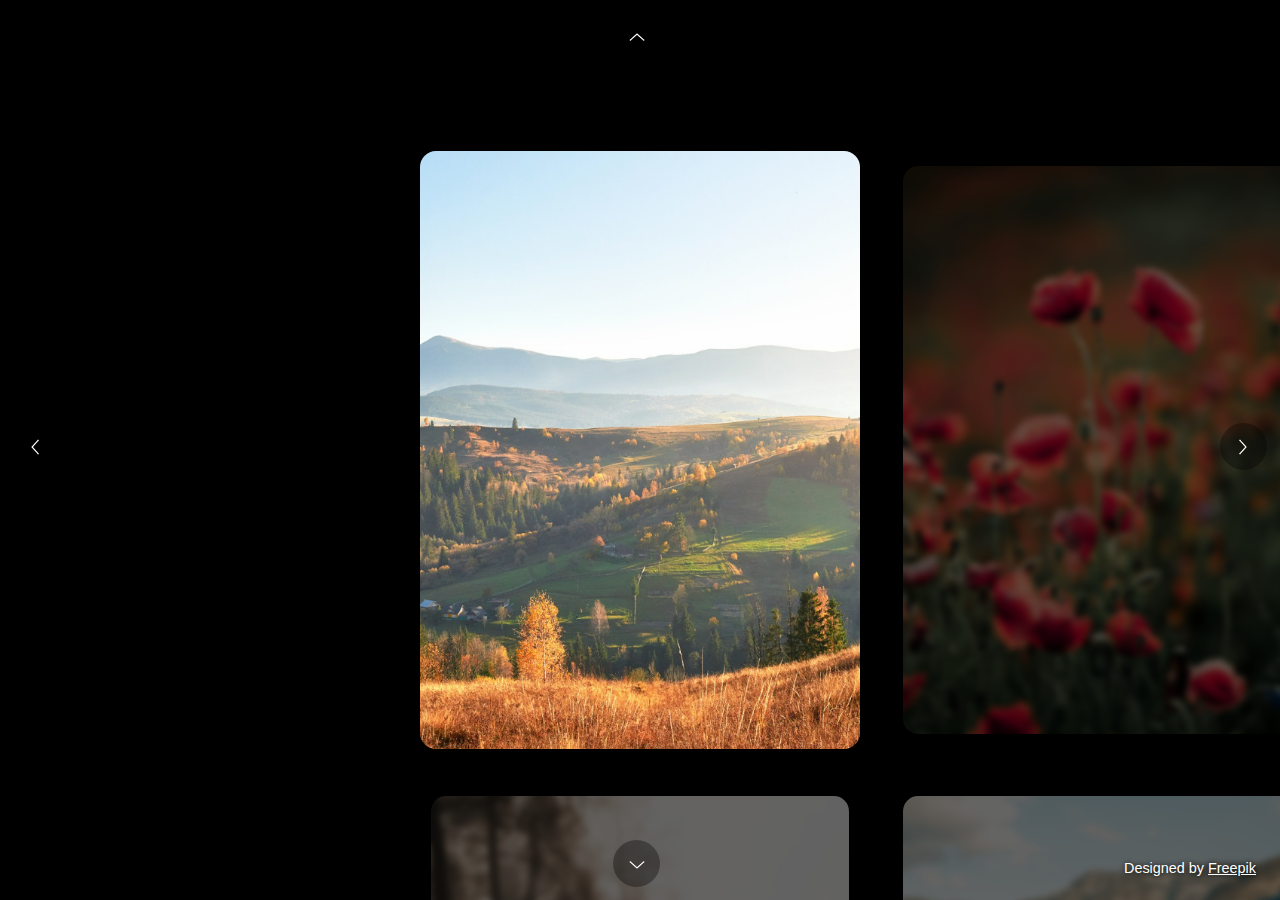
==== index.html @ eeb9bc3c "Moved index.html to root directory" ====
<!DOCTYPE html>
<html lang="cs">

<head>
    <meta charset="UTF-8">
    <meta http-equiv="X-UA-Compatible" content="IE=edge">
    <meta name="viewport" content="width=device-width, initial-scale=1.0">
    <link rel="stylesheet" href="./src/draggableGrid.css">
    <title>Document</title>

    <style>
        body {
            background: black;
            padding: 0;
            margin: 0;
            box-sizing: border-box;
        }

        div.draggable-grid>ul>li>div {
            display: flex;
            position: relative;
            width: 100%;
            height: 100%;
            justify-content: stretch;
            align-items: stretch;
            overflow: hidden;
            border-radius: 1em;
        }

        div.draggable-grid>ul>li {
            padding: 1em;
        }

        div.draggable-grid>ul>li * {
            box-sizing: border-box;
        }

        div.draggable-grid>ul>li>div>img {
            position: relative;
            width: 100%;
            box-shadow: 0px 0px 2rem #00000050;
            object-fit: cover;
        }

        div.draggable-grid {
            height: 100vh;
        }

        div.center-point {
            position: absolute;
            width: 10px;
            height: 10px;
            background-color: red;
            top: calc(50vh - 5px);
            left: calc(50vw - 5px);
        }

        .freepik-attribution {
            position: absolute;
            right: 0;
            bottom: 0;
            color: white;
            margin: 1.5rem;
            font-family: 'Segoe UI', Tahoma, Geneva, Verdana, sans-serif;
            text-shadow: black 0 0 5px;
            font-size: 0.9em;
        }

        .freepik-attribution .freepik-link {
            color: white;
        }

        button {
            position: fixed;
            height: 3.5em;
            width: 3.5em;
            border-radius: 2rem;
            border-color: transparent;
            background-color: #00000055;
            background-repeat: no-repeat;
            background-position: center;
            color: white;
            transition: background-color 0.2s;
        }

        button:hover {
            background-color: #00000088;
            cursor: pointer;
        }

        #up {
            top: 1em;
            left: calc(50% - 2em);
            background-image: url(./images/arrow_up.png);
            background-size: 1.2em 0.6em;
        }

        #down {
            bottom: 1em;
            left: calc(50% - 2em);
            background-image: url(./images/arrow_down.png);
            background-position-y: 55%;
            background-size: 1.2em 0.6em;
        }

        #left {
            top: calc(50% - 2em);
            left: 1em;
            background-image: url(./images/arrow_left.png);
            background-position-x: 45%;
            background-size: 0.6em 1.2em;
        }

        #right {
            top: calc(50% - 2em);
            right: 1em;
            background-image: url(./images/arrow_right.png);
            background-size: 0.6em 1.2em;
        }
    </style>
</head>

<body>

    <div class="draggable-grid" data-span="4" data-orientation="horizontal" data-cell-size-ratio="3/4"
        data-max-cell-size="0.65 0.7" draggable="false">
        <ul>
            <li>
                <div>
                    <img src="images/1.jpg">
                </div>
            </li>
            <li>
                <div>
                    <img src="images/2.jpg">
                </div>
            </li>
            <li>
                <div>
                    <img src="images/3.jpg">
                </div>
            </li>
            <li>
                <div>
                    <img src="images/4.jpg">
                </div>
            </li>
            <li>
                <div>
                    <img src="images/5.jpg">
                </div>
            </li>
            <li>
                <div>
                    <img src="images/6.jpg">
                </div>
            </li>
            <li>
                <div>
                    <img src="images/7.jpg">
                </div>
            </li>
            <li>
                <div>
                    <img src="images/8.jpg">
                </div>
            </li>
            <li>
                <div>
                    <img src="images/9.jpg">
                </div>
            </li>
            <li>
                <div>
                    <img src="images/10.jpg">
                </div>
            </li>
            <li>
                <div>
                    <img src="images/11.jpg">
                </div>
            </li>
            <li>
                <div>
                    <img src="images/12.jpg">
                </div>
            </li>
            <li>
                <div>
                    <img src="images/13.jpg">
                </div>
            </li>
            <li>
                <div>
                    <img src="images/14.jpg">
                </div>
            </li>
            <li>
                <div>
                    <img src="images/1.jpg">
                </div>
            </li>
            <li>
                <div>
                    <img src="images/2.jpg">
                </div>
            </li>
            <li>
                <div>
                    <img src="images/15.jpg">
                </div>
            </li>
            <li>
                <div>
                    <img src="images/16.jpg">
                </div>
            </li>
            <li>
                <div>
                    <img src="images/3.jpg">
                </div>
            </li>
            <li>
                <div>
                    <img src="images/4.jpg">
                </div>
            </li>
            <li>
                <div>
                    <img src="images/7.jpg">
                </div>
            </li>
            <li>
                <div>
                    <img src="images/8.jpg">
                </div>
            </li>
            <li>
                <div>
                    <img src="images/5.jpg">
                </div>
            </li>
            <li>
                <div>
                    <img src="images/6.jpg">
                </div>
            </li>
        </ul>
    </div>

    <!--
    <div class="center-point"></div>
    -->

    <button id="left"></button>

    <button id="right"></button>

    <button id="up"></button>

    <button id="down"></button>

    <p class="freepik-attribution">Designed by <a href="https://www.freepik.com/" class="freepik-link">Freepik</a></p>

    <script src="./src/DraggableGrid.js"></script>

    <script>
        window.addEventListener("load", () => {
            const draggableGridDivs = document.body.querySelectorAll("div.draggable-grid");

            for (const div of draggableGridDivs) {
                DraggableGrid.initDraggableGridFor(div);
            }

            // Just for testing
            const gridDiv = document.body.querySelectorAll("div.draggable-grid")[0];
            const grid = DraggableGrid.getDraggableGridFor(gridDiv);

            document.body.querySelector("#up").onclick = () => {
                grid.goUp(true);
            };

            document.body.querySelector("#down").onclick = () => {
                grid.goDown(true);
            };

            document.body.querySelector("#left").onclick = () => {
                grid.goLeft(true);
            };

            document.body.querySelector("#right").onclick = () => {
                grid.goRight(true);
            };

            grid.configuration.changingItemTransition = (li, v) => {
                if (!li)
                    return;

                const img = li.querySelector("img");
                const minScale = 0.95;
                const minOpacity = 0.4;
                const maxBlur = 0.2;

                li.style.transform = `scale(${minScale + ((1 - minScale) * v)})`;
                li.style.opacity = `${minOpacity + ((1 - minOpacity) * v)}`;
                img.style.filter = `blur(${maxBlur * (1 - v)}em)`;
                img.style.transform = `scale(${1.2 - (0.1 * (1 - v))})`;
            };
        });
    </script>
</body>

</html>
---- src/draggableGrid.css ----
div.draggable-grid {
    position: relative;
    height: 100%;
    width: 100%;
    padding: 0;
    overflow: hidden;
    box-sizing: border-box;
    /*https://stackoverflow.com/a/48254578*/
    touch-action: none;
}

div.draggable-grid > ul {
    position: absolute;
    list-style: none;
    height: 100%;
    width: 100%;
    padding: 0;
    margin: 0;
    overflow: visible;
    box-sizing: border-box;
}

div.draggable-grid > ul > li {
    position: absolute;
    display: none;
    box-sizing: border-box;
    user-select: none;
    -moz-user-select: -moz-none;
    -khtml-user-select: none;
    -webkit-user-select: none;
    -o-user-select: none;
}
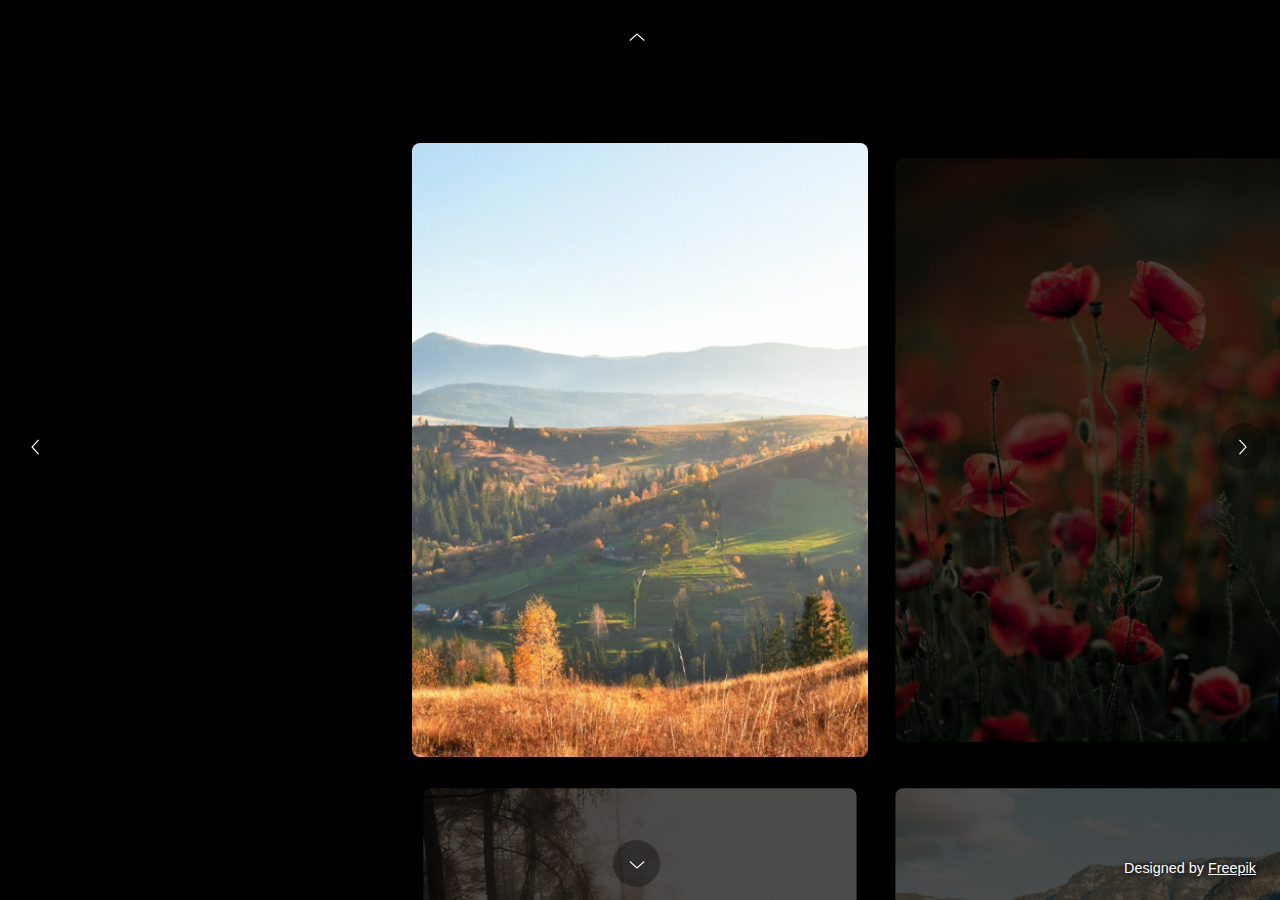
==== commit 5f213fc2: "Removed blur effect and resized images" ====
--- a/index.html
+++ b/index.html
@@ -24,11 +24,11 @@
             justify-content: stretch;
             align-items: stretch;
             overflow: hidden;
-            border-radius: 1em;
+            border-radius: 0.5em;
         }
 
         div.draggable-grid>ul>li {
-            padding: 1em;
+            padding: 0.5em;
         }
 
         div.draggable-grid>ul>li * {
@@ -298,12 +298,10 @@
 
                 const img = li.querySelector("img");
                 const minScale = 0.95;
-                const minOpacity = 0.4;
-                const maxBlur = 0.2;
+                const minOpacity = 0.3;
 
                 li.style.transform = `scale(${minScale + ((1 - minScale) * v)})`;
                 li.style.opacity = `${minOpacity + ((1 - minOpacity) * v)}`;
-                img.style.filter = `blur(${maxBlur * (1 - v)}em)`;
                 img.style.transform = `scale(${1.2 - (0.1 * (1 - v))})`;
             };
         });
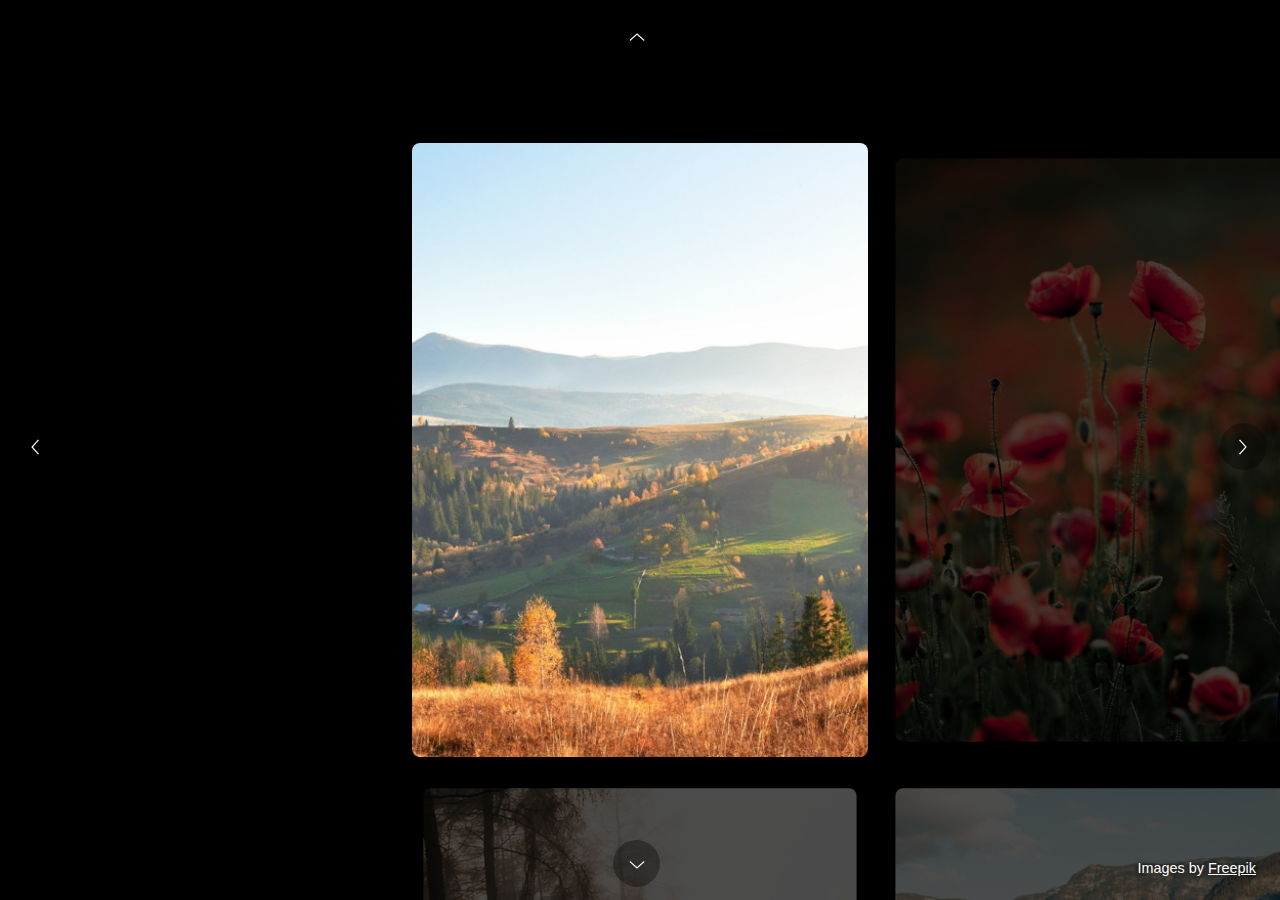
==== commit 5fe65610: "Made keyboard interactions animated and added docs" ====
--- a/index.html
+++ b/index.html
@@ -1,3 +1,6 @@
+<!--
+    Sample of this control
+-->
 <!DOCTYPE html>
 <html lang="cs">
 
@@ -5,8 +8,9 @@
     <meta charset="UTF-8">
     <meta http-equiv="X-UA-Compatible" content="IE=edge">
     <meta name="viewport" content="width=device-width, initial-scale=1.0">
+    <!-- Styles needed for the control to function properly -->
     <link rel="stylesheet" href="./src/draggableGrid.css">
-    <title>Document</title>
+    <title>Draggable Grid</title>
 
     <style>
         body {
@@ -122,8 +126,16 @@
 
 <body>
 
-    <div class="draggable-grid" data-span="4" data-orientation="horizontal" data-cell-size-ratio="3/4"
-        data-max-cell-size="0.65 0.7" draggable="false">
+    <!--
+        Unordered list has to be wrapped in a div with "draggable-grid" class
+        Parameters of the control can be set via data attributes:
+        - data-orientation - horizontal or vertical orientation
+        - data-span - number of rows or columns (depends on orientation)
+        - data-cell-size-ratio - width to height ratio of the cell size
+        - data-max-cell-size - how much screen space a cell can occupy (width height)
+    -->
+    <div class="draggable-grid" data-orientation="horizontal" data-span="4" data-cell-size-ratio="3/4"
+        data-max-cell-size="0.65 0.7">
         <ul>
             <li>
                 <div>
@@ -260,7 +272,7 @@
 
     <button id="down"></button>
 
-    <p class="freepik-attribution">Designed by <a href="https://www.freepik.com/" class="freepik-link">Freepik</a></p>
+    <p class="freepik-attribution">Images by <a href="https://www.freepik.com/" class="freepik-link">Freepik</a></p>
 
     <script src="./src/DraggableGrid.js"></script>
 
@@ -268,6 +280,7 @@
         window.addEventListener("load", () => {
             const draggableGridDivs = document.body.querySelectorAll("div.draggable-grid");
 
+            // Initialization of the control
             for (const div of draggableGridDivs) {
                 DraggableGrid.initDraggableGridFor(div);
             }
@@ -276,6 +289,7 @@
             const gridDiv = document.body.querySelectorAll("div.draggable-grid")[0];
             const grid = DraggableGrid.getDraggableGridFor(gridDiv);
 
+            // Use of navigation methods
             document.body.querySelector("#up").onclick = () => {
                 grid.goUp(true);
             };
@@ -292,7 +306,8 @@
                 grid.goRight(true);
             };
 
-            grid.configuration.changingItemTransition = (li, v) => {
+            // Custom transition between items
+            grid.configuration.changingItemTransition = (li, progress) => {
                 if (!li)
                     return;
 
@@ -300,9 +315,9 @@
                 const minScale = 0.95;
                 const minOpacity = 0.3;
 
-                li.style.transform = `scale(${minScale + ((1 - minScale) * v)})`;
-                li.style.opacity = `${minOpacity + ((1 - minOpacity) * v)}`;
-                img.style.transform = `scale(${1.2 - (0.1 * (1 - v))})`;
+                li.style.transform = `scale(${minScale + ((1 - minScale) * progress)})`;
+                li.style.opacity = `${minOpacity + ((1 - minOpacity) * progress)}`;
+                img.style.transform = `scale(${1.2 - (0.1 * (1 - progress))})`;
             };
         });
     </script>
